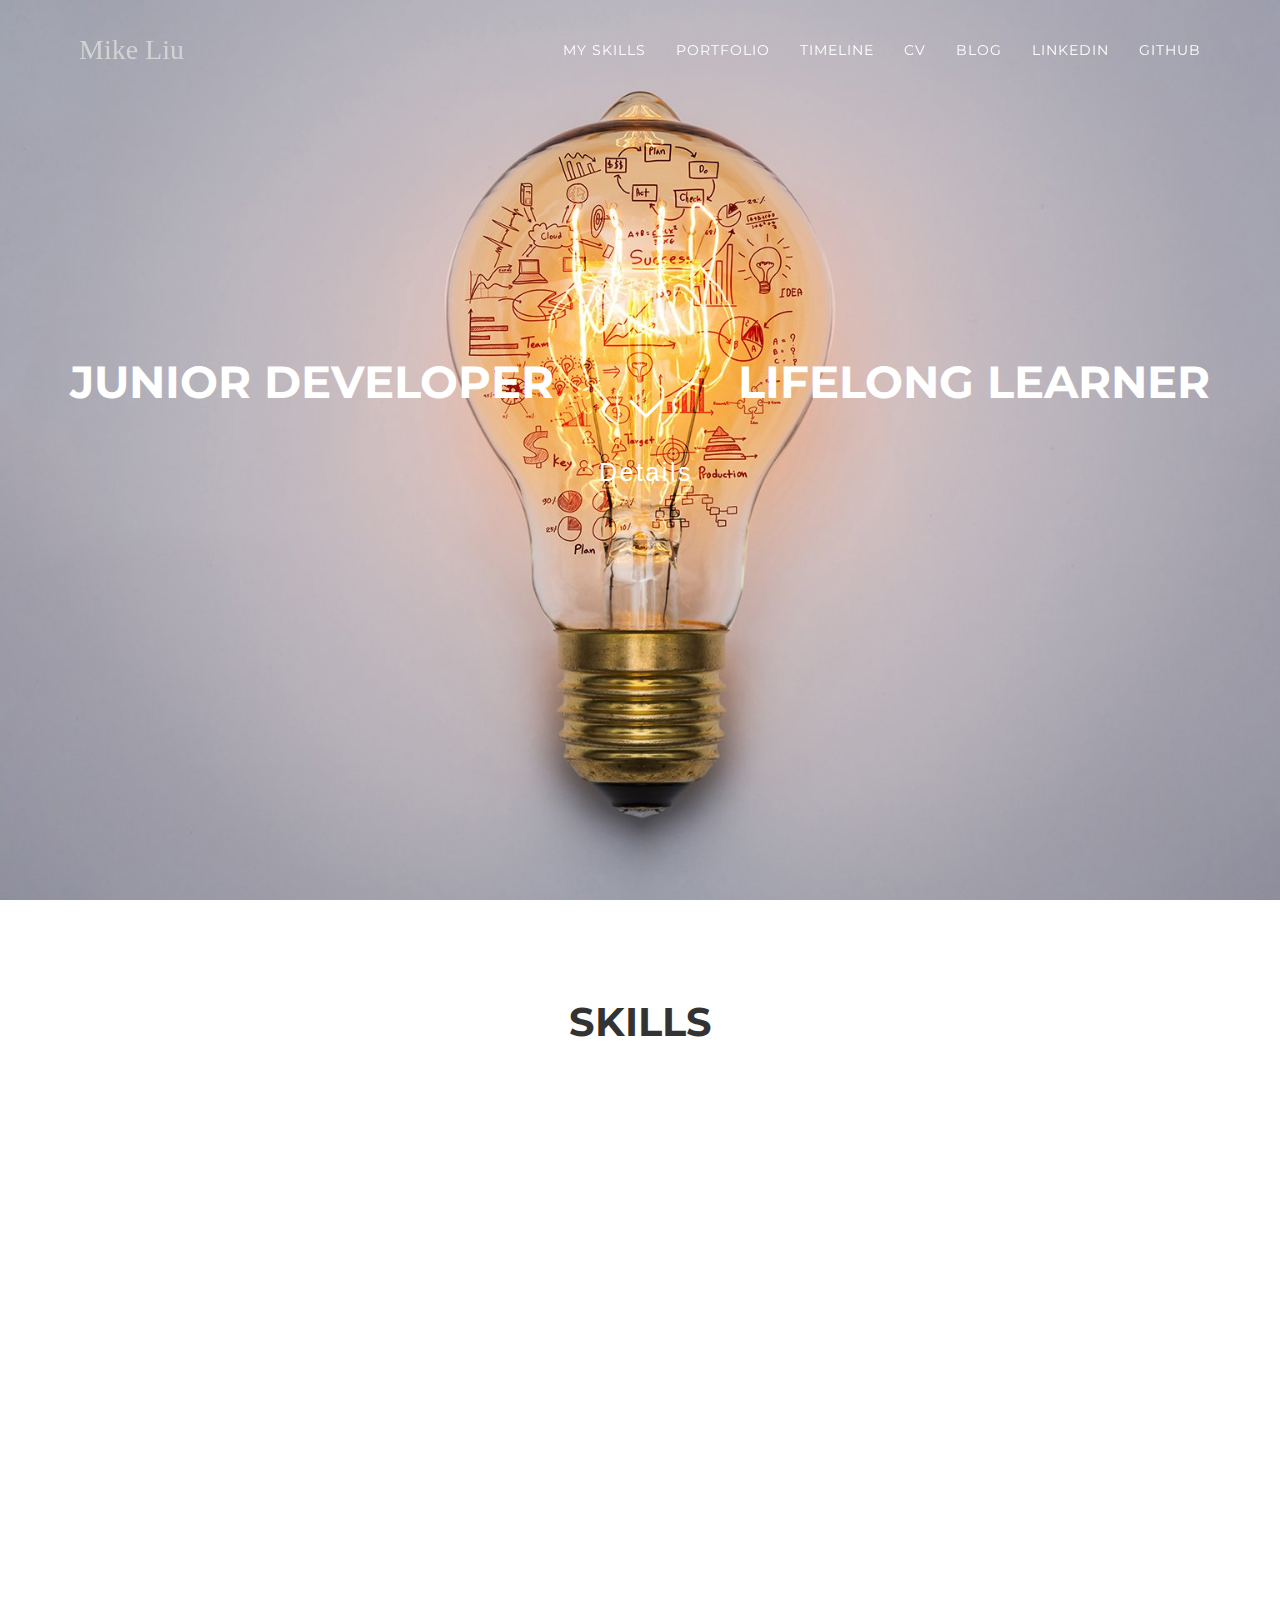
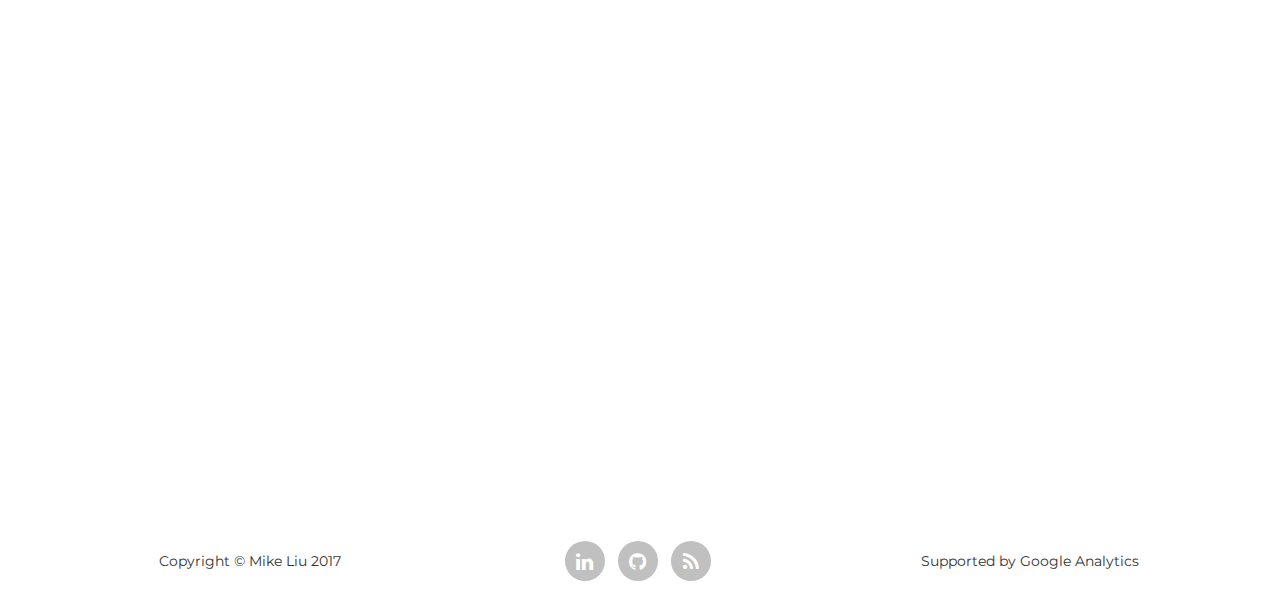
==== index.html @ 419c806e "Removed the large folder" ====
<!DOCTYPE html>
<html lang="en">

<head>
  <meta charset="utf-8">
  <meta http-equiv="X-UA-Compatible" content="IE=edge">
  <meta name="viewport" content="width=device-width, initial-scale=1">
  <meta name="description" content="">
  <meta name="author" content="">

  <title>Mike Liu</title>

  <link href="vendor/bootstrap/css/bootstrap.min.css" rel="stylesheet">
  <link href="vendor/font-awesome/css/font-awesome.min.css" rel="stylesheet" type="text/css">
  <link href="https://fonts.googleapis.com/css?family=Montserrat:400,700" rel="stylesheet" type="text/css">
  <link href='https://fonts.googleapis.com/css?family=Kaushan+Script' rel='stylesheet' type='text/css'>
  <link href='https://fonts.googleapis.com/css?family=Droid+Serif:400,700,400italic,700italic' rel='stylesheet' type='text/css'>
  <link href='https://fonts.googleapis.com/css?family=Roboto+Slab:400,100,300,700' rel='stylesheet' type='text/css'>
  <link href="https://fonts.googleapis.com/css?family=Permanent+Marker" rel="stylesheet">
  <link href="css/agency.min.css" rel="stylesheet">
  <link href="css/custom.css" rel="stylesheet">
  <link href="css/aos.css" rel="stylesheet" />
</head>


<body id="page-top" class="index">
  <nav id="mainNav" class="navbar navbar-default navbar-custom navbar-fixed-top">
    <div class="container" style="margin-left: 5%; width: 90%; margin-right: 30%;">
      <div class="navbar-header page-scroll">
        <button type="button" class="navbar-toggle" data-toggle="collapse" data-target="#bs-example-navbar-collapse-1">
                    <span class="sr-only">Toggle navigation</span> Menu <i class="fa fa-bars"></i>
                </button>
                <a class="navbar-brand page-scroll" href="#page-top">Mike Liu</a>
            </div>
            <div class="collapse navbar-collapse" id="bs-example-navbar-collapse-1">
                <ul class="nav navbar-nav navbar-right">
                    <li class="hidden">
                        <a href="#page-top"></a>
                    </li>
                    <li>
                        <a class="page-scroll" href="#services">My Skills</a>
                    </li>
                    <li>
                        <a class="page-scroll" href="#portfolio">Portfolio</a>
                    </li>
                    <li>
                        <a class="page-scroll" href="#timeline">Timeline</a>
                    </li>
                    <li>
                        <a class="page-scroll" href="#cv">CV</a>
                    </li>
                    <li>
                      <a href="https://mikeliuty.github.io/">Blog</a>
                   </li>
                    <li>
                      <a href="https://www.linkedin.com/in/mike-liu-6b982ba7/">LinkedIn</a>
                    </li>
                     <li>
                       <a href="https://github.com/MikeLiuty">GitHub</a>
                    </li>

                </ul>
            </div>
        </div>
    </nav>

  <header>
    <div class="container">
      <div class="intro-text">
        <div class="intro-heading" style="display:inline; float:left">Junior Developer</div>
        <div class="intro-heading" style="display:inline; float:right">Lifelong Learner</div>
        <div id="section05" class="demo">
          <a href="#services" class="page-scroll"><span></span>Details</a>
        </div>
      </div>
  </header>

  <!-- Services Section -->
  <section id="services" style="  height: 100%;">
    <div class="container">
      <div class="row">
        <div class="col-lg-12 text-center">
          <h2 class="section-heading">Skills</h2>
          <h3 class="section-subheading text-muted"></h3>
        </div>
      </div>
      <div class="row text-center">


        <div class="col-md-4">
          <div data-aos="fade-right" data-aos-offset="200" data-aos-easing="ease-in-sine" data-aos-duration="600">
            <img class="text-primary" src="img/dev.png">
            <h4 class="service-heading">Developer</h4>
            <div>
              <ul class="skill">
                <li>JAVA</li>
                <li>HTML</li>
                <li>JavaScript</li>
                <li>React.js</li>
                <li>SQL</li>
                <li>PHP</li>
                <li>LDAP</li>
              </ul>
            </div>
          </div>
        </div>
        <div class="col-md-4">
          <div data-aos="zoom-in" data-aos-offset="200" data-aos-easing="ease-in-sine" data-aos-duration="600">
            <img class="text-primary" src="img/sys.png">
            <h4 class="service-heading">System Administrator</h4>
            <div>
              <ul class="skill">
                <li>Windows Server 2012</li>
                <li>Azure</li>
                <li>VMware</li>
                <li>Cisco Products</li>
                <li>Hardware</li>
                <li>Trouble Shooting</li>
              </ul>
            </div>
          </div>
        </div>
        <div class="col-md-4">
          <div data-aos="fade-left" data-aos-offset="200" data-aos-easing="ease-in-sine" data-aos-duration="600">
            <img class="text-primary" src="img/deg.png">
            <h4 class="service-heading">Designer</h4>
            <div>
              <ul class="skill">
                <li>Photoshop</li>
                <li>Premier</li>
                <li>AE</li>
                <li>Autodesk Maya</li>
              </ul>
            </div>
          </div>
        </div>
      </div>
    </div>
  </section>

  <section id="portfolio" class="bg-light-gray">
    <div class="container">
      <div data-aos="zoom-out" data-aos-offset="200" data-aos-easing="ease-in-sine" data-aos-duration="650">
        <div class="row">
          <div class="col-lg-12 text-center">
            <h2 class="section-heading">Portfolio</h2>
            <h3 class="section-subheading text-muted"></h3>
          </div>
        </div>
        <div class="row">
          <div class="col-md-4 col-sm-6 portfolio-item">
            <a href="#portfolioModal1" class="portfolio-link" data-toggle="modal">
              <div class="portfolio-hover">
                <div class="portfolio-hover-content">
                  <i class="fa fa-plus fa-3x"></i>
                </div>
              </div>
              <img src="img/portfolio/restaurant.png" class="img-responsive" alt="">
            </a>
            <div class="portfolio-caption">
              <h4>Restaurant Database</h4>
              <p class="text-muted"></p>
            </div>
          </div>
          <div class="col-md-4 col-sm-6 portfolio-item">
            <a href="#portfolioModal2" class="portfolio-link" data-toggle="modal">
              <div class="portfolio-hover">
                <div class="portfolio-hover-content">
                  <i class="fa fa-plus fa-3x"></i>
                </div>
              </div>
              <img src="img/portfolio/vmware.png" class="img-responsive" alt="">
            </a>
            <div class="portfolio-caption">
              <h4>Virtual Lab</h4>

            </div>
          </div>
          <div class="col-md-4 col-sm-6 portfolio-item">
            <a href="#portfolioModal5" class="portfolio-link" data-toggle="modal">
              <div class="portfolio-hover">
                <div class="portfolio-hover-content">
                  <i class="fa fa-plus fa-3x"></i>
                </div>
              </div>
              <img src="img/portfolio/java.png" class="img-responsive" alt="">
            </a>
            <div class="portfolio-caption">
              <h4>Java Game</h4>
            </div>
          </div>
          <div class="col-md-4 col-sm-6 portfolio-item">
            <a href="#portfolioModal3" class="portfolio-link" data-toggle="modal">
              <div class="portfolio-hover">
                <div class="portfolio-hover-content">
                  <i class="fa fa-plus fa-3x"></i>
                </div>
              </div>
              <img src="img/portfolio/PhaserGame.png" class="img-responsive" alt="">
            </a>
            <div class="portfolio-caption">
              <h4>Phaser Game</h4>
            </div>
          </div>
          <div class="col-md-4 col-sm-6 portfolio-item">
            <a href="#portfolioModal4" class="portfolio-link" data-toggle="modal">
              <div class="portfolio-hover">
                <div class="portfolio-hover-content">
                  <i class="fa fa-plus fa-3x"></i>
                </div>
              </div>
              <img src="img/portfolio/access.png" class="img-responsive" alt="">
            </a>
            <div class="portfolio-caption">
              <h4>Access Control System</h4>
            </div>
          </div>

          <div class="col-md-4 col-sm-6 portfolio-item">
            <a href="#portfolioModal6" class="portfolio-link" data-toggle="modal">
              <div class="portfolio-hover">
                <div class="portfolio-hover-content">
                  <i class="fa fa-plus fa-3x"></i>
                </div>
              </div>
              <img src="img/portfolio/cg.png" class="img-responsive" alt="">
            </a>
            <div class="portfolio-caption">
              <h4>Computer Graphic</h4>
            </div>
          </div>
        </div>
      </div>
    </div>
  </section>

  <!-- About Section -->
  <section id="timeline">
    <div class="container">
      <div data-aos="fade-left" data-aos-offset="200" data-aos-easing="ease-in-sine" data-aos-duration="600">
        <div class="row">
          <div class="col-lg-12 text-center">
            <h2 class="section-heading">Timeline</h2>
            <h3 class="section-subheading text-muted"></h3>
          </div>
        </div>
        <img id="timeline" src="img/timeLine.PNG">
      </div>
  </section>

  <section id="cv">
    <div class="container" style="text-align: center;">
      <div data-aos="fade-right" data-aos-offset="200" data-aos-easing="ease-in-sine" data-aos-duration="600">
      <form method="get" action="img/MikeLiu_CV .pdf">
        <button class="btn btn-primary" type="submit" style="font-size:35px;"><img src="img/cv_downer.png" style="height:80px style="font-size:150px;""></img>Download My CV</button>
      </form>
    </div>
  </div>
  </section>

  <footer>
    <div class="container">
      <div class="row">
        <div class="col-md-4">
          <span class="copyright">Copyright &copy; Mike Liu 2017</span><br>

          <!-- Global site tag (gtag.js) - Google Analytics -->
          <script async src="https://www.googletagmanager.com/gtag/js?id=UA-109027182-1"></script>
          <script>
            window.dataLayer = window.dataLayer || [];

                              gtag('config', 'UA-109027182-1');
                            </script>
                </div>
                <div class="col-md-4">
                    <ul class="list-inline social-buttons">
                        <li><a href="https://www.linkedin.com/in/mike-liu-6b982ba7/"><i class="fa fa-linkedin"></i></a>
                        </li>
                         <li><a href="https://github.com/MikeLiuty"><i class="fa fa-github"></i></a>
                        </li>
                        <li><a href="https://mikeliuty.github.io/"><i class="fa fa-rss"></i></a>
                       </li>
                    </ul>
                </div>
                <span class="copyright">Supported by Google Analytics</span>
          </script>
        </div>
  </footer>
  <div class="portfolio-modal modal fade" id="portfolioModal1" tabindex="-1" role="dialog" aria-hidden="true">
    <div class="modal-dialog">
      <div class="modal-content">
        <div class="close-modal" data-dismiss="modal">
          <div class="lr">
            <div class="rl">
            </div>
          </div>
        </div>

        <div class="container">
          <div class="row">
            <div class="col-lg-8 col-lg-offset-2">
              <div class="modal-body">
                <h2>Restaurant Ingredients Management System</h2>
                <img class="img-responsive img-centered" src="img/portfolio/db.png" alt="">
                <img class="img-responsive img-centered" src="img/portfolio/restdb.png" alt="">
                <p></p>
                <ul class="list-inline">
                  <li>Date: December 2014</li>
                  <li>Client: Kings Buffet Chinese Restaurant, Kearney, Nebraska</li>

                </ul>
                <p>When I was in Kearney, Nebraska, I had an oppotunity to work with a Chinese Restrant to build up an ingredients management system. The system aim to provide a easy way to manage all the integradients, dishes, emoloyees, recipes, even all
                  the reservations. The project build with Microsoft Access, which is simple to build and use. </p>
                <button type="button" class="btn btn-primary" data-dismiss="modal"><i class="fa fa-times"></i> Close Project</button>
              </div>
            </div>
          </div>
        </div>
      </div>
    </div>
  </div>

  <div class="portfolio-modal modal fade" id="portfolioModal2" tabindex="-1" role="dialog" aria-hidden="true">
    <div class="modal-dialog">
      <div class="modal-content">
        <div class="close-modal" data-dismiss="modal">
          <div class="lr">
            <div class="rl">
            </div>
          </div>
        </div>
        <div class="container">
          <div class="row">
            <div class="col-lg-8 col-lg-offset-2">
              <div class="modal-body">
                <h2>Virtual Lab for Windows Server 2012</h2>
                <img class="img-responsive img-centered" src="img/portfolio/vl.JPG" alt="">
                <p>The project was the final project of my bachlor degree, which aim to simulate an environment at working places. The project based on VMware products, I used VMware V-sephere to create an domain, and used Windows Server 2012 on an vertual
                  mechine to manage the computer under the domain. The project provided an great oppotunity to practice all the system administration background knowledge and related works.</p>
                <button type="button" class="btn btn-primary" data-dismiss="modal"><i class="fa fa-times"></i> Close Project</button>
              </div>
            </div>
          </div>
        </div>
      </div>
    </div>
  </div>

  <!-- Portfolio Modal 3 -->
  <div class="portfolio-modal modal fade" id="portfolioModal3" tabindex="-1" role="dialog" aria-hidden="true">
    <div class="modal-dialog">
      <div class="modal-content">
        <div class="close-modal" data-dismiss="modal">
          <div class="lr">
            <div class="rl">
            </div>
          </div>
        </div>
        <div class="container">
          <div class="row">
            <div class="col-lg-8 col-lg-offset-2">
              <div class="modal-body">
                <!-- Project Details Go Here -->
                <h2 class="work">Phaser Game</h2>
                <button type="button" class="btn btn-success workbtn" style="float:left;">JavaScript</button>
                <button type="button" class="btn btn-warning workbtn" style="float:left;">Phaser Framework</button>
                <button type="button" class="btn btn-danger workbtn" style="float:left;">HTML</button>
                <button type="button" class="btn btn-info workbtn" style="float:left;">jQuery</button>
                <br></br>
                <video width="100%" controls>
                  <source src="img/portfolio/movie.mp4" type="video/mp4">
                  Your browser does not support the video tag.
                </video>
                <p>
                  <br></br>

                </p>
                <button type="button" class="btn btn-primary" data-dismiss="modal"><i class="fa fa-times"></i> Close Project</button>
              </div>
            </div>
          </div>
        </div>
      </div>
    </div>
  </div>

    <!-- Portfolio Modal 4 -->
    <div class="portfolio-modal modal fade" id="portfolioModal4" tabindex="-1" role="dialog" aria-hidden="true">
        <div class="modal-dialog">
            <div class="modal-content">
                <div class="close-modal" data-dismiss="modal">
                    <div class="lr">
                        <div class="rl">
                        </div>
                    </div>
                </div>
                <div class="container">
                    <div class="row">
                        <div class="col-lg-8 col-lg-offset-2">
                            <div class="modal-body">
                                <!-- Project Details Go Here -->
                                <h2>Access Control System</h2>
                                <video width="80%" controls>
                                  <source src="img/portfolio/demo.mp4" type="video/mp4">

                                  Your browser does not support the video tag.
                                </video>
                                <button type="button" class="btn btn-primary" data-dismiss="modal"><i class="fa fa-times"></i> Close Project</button>
                            </div>
                        </div>
                    </div>
                </div>

  <!-- Portfolio Modal 4 -->
  <div class="portfolio-modal modal fade" id="portfolioModal4" tabindex="-1" role="dialog" aria-hidden="true">
    <div class="modal-dialog">
      <div class="modal-content">
        <div class="close-modal" data-dismiss="modal">
          <div class="lr">
            <div class="rl">

            </div>
          </div>
        </div>
        <div class="container">
          <div class="row">
            <div class="col-lg-8 col-lg-offset-2">
              <div class="modal-body">
                <!-- Project Details Go Here -->
                <h2>Access Control System</h2>
                <img class="img-responsive img-centered" src="img/portfolio/access.png">
                <button type="button" class="btn btn-primary" data-dismiss="modal"><i class="fa fa-times"></i> Close Project</button>
              </div>
            </div>
          </div>
        </div>
      </div>
    </div>
  </div>

  <!-- Portfolio Modal 5 -->
  <div class="portfolio-modal modal fade" id="portfolioModal5" tabindex="-1" role="dialog" aria-hidden="true">
    <div class="modal-dialog">
      <div class="modal-content">
        <div class="close-modal" data-dismiss="modal">
          <div class="lr">
            <div class="rl">
            </div>
          </div>
        </div>
        <div class="container">
          <div class="row">
            <div class="col-lg-8 col-lg-offset-2">
              <div class="modal-body">
                <!-- Project Details Go Here -->
                <h2>Java Game</h2>
                <img class="img-responsive img-centered" src="img/portfolio/java2.png" alt="">
                <button type="button" class="btn btn-primary" data-dismiss="modal"><i class="fa fa-times"></i> Close Project</button>
              </div>
            </div>
          </div>
        </div>
      </div>
    </div>
  </div>

  <!-- Portfolio Modal 6 -->
  <div class="portfolio-modal modal fade" id="portfolioModal6" tabindex="-1" role="dialog" aria-hidden="true">
    <div class="modal-dialog">
      <div class="modal-content">
        <div class="close-modal" data-dismiss="modal">
          <div class="lr">
            <div class="rl">
            </div>
          </div>
        </div>
        <div class="container">
          <div class="row">
            <div class="col-lg-8 col-lg-offset-2">
              <div class="modal-body">
                <!-- Project Details Go Here -->
                <h2>Computer Graphic</h2>
                <img class="img-responsive img-centered" src="img/portfolio/transformers.jpg">
                <img class="img-responsive img-centered" src="img/portfolio/tank.jpg" alt="">
                <button type="button" class="btn btn-primary" data-dismiss="modal"><i class="fa fa-times"></i> Close Project</button>
              </div>
            </div>
          </div>
        </div>
      </div>
    </div>
  </div>

  <script src="vendor/jquery/jquery.min.js"></script>
  <script src="vendor/bootstrap/js/bootstrap.min.js"></script>
  <script src="https://cdnjs.cloudflare.com/ajax/libs/jquery-easing/1.3/jquery.easing.min.js" integrity="sha384-mE6eXfrb8jxl0rzJDBRanYqgBxtJ6Unn4/1F7q4xRRyIw7Vdg9jP4ycT7x1iVsgb" crossorigin="anonymous"></script>
  <script src="js/jqBootstrapValidation.js"></script>
  <script src="js/agency.min.js"></script>
  <script src="js/aos.js"></script>
  <script>
    AOS.init();
  </script>

</body>

</html>
---- css/agency.min.css ----
/*!
* Start Bootstrap - Agency v3.3.7+1 (http://startbootstrap.com/template-overviews/agency)
* Copyright 2013-2016 Start Bootstrap
* Licensed under MIT (https://github.com/BlackrockDigital/startbootstrap/blob/gh-pages/LICENSE)
*/

.btn-primary.active,
.btn-primary:active,
.btn-xl.active,
.btn-xl:active,
.open .dropdown-toggle.btn-primary,
.open .dropdown-toggle.btn-xl {
    background-image: none
}
html {
    height: 100%;
    width: 100%;
    margin: 0;
}
body {
    height: 100%;
    overflow-x: hidden;
    font-family: "Roboto Slab", "Helvetica Neue", Helvetica, Arial, sans-serif;
    webkit-tap-highlight-color: #fed136
}
.btn-primary,
.btn-xl,
h1,
h2,
h3,
h4,
h5,
h6 {
    font-family: Montserrat, "Helvetica Neue", Helvetica, Arial, sans-serif;
    text-transform: uppercase;
    font-weight: 700
}
.text-muted {
    color: #777
}
.text-primary,
a {
    color: #0067ea
}
p {
    font-size: 14px;
    line-height: 1.75
}
p.large {
    font-size: 16px
}
.skill {
  display: flex;
  flex-wrap: wrap;
  list-style-type: none;
  padding-left: 0;
}

.skill li {
  flex: 0 0 calc(50% - 10px);
  margin: 5px;
  padding: 5px 0;
  text-align: center;
  box-sizing: border-box;
  border: 1px solid #80808030;
  background-color: #00000008;
}
a,
a.active,
a:active,
a:focus,
a:hover {
    outline: 0
}
a.active,
a:active,
a:focus,
a:hover {
    color: #fec503
}
.img-centered {
    margin: 0 auto
}
.bg-light-gray {
    background-color: #eee
}
.bg-darkest-gray {
    background-color: #c0c0c0
}
.btn-primary {
    color: #fff;
    background-color: #fed136;
    border-color: #fed136
}
.btn-primary.active,
.btn-primary:active,
.btn-primary:focus,
.btn-primary:hover,
.open .dropdown-toggle.btn-primary {
    color: #fff;
    background-color: #fec503;
    border-color: #f6bf01
}
.btn-primary.disabled,
.btn-primary.disabled.active,
.btn-primary.disabled:active,
.btn-primary.disabled:focus,
.btn-primary.disabled:hover,
.btn-primary[disabled],
.btn-primary[disabled].active,
.btn-primary[disabled]:active,
.btn-primary[disabled]:focus,
.btn-primary[disabled]:hover,
fieldset[disabled] .btn-primary,
fieldset[disabled] .btn-primary.active,
fieldset[disabled] .btn-primary:active,
fieldset[disabled] .btn-primary:focus,
fieldset[disabled] .btn-primary:hover {
    background-color: #fed136;
    border-color: #fed136
}
.btn-primary .badge {
    color: #fed136;
    background-color: #fff
}
.btn-xl {
    color: #fff;
    background-color: #ffffff00;
    border-color: white;
    border-radius: 3px;
    font-size: 18px;
    padding: 20px 40px
}
.btn-xl.active,
.btn-xl:active,
.btn-xl:focus,
.btn-xl:hover,
.open .dropdown-toggle.btn-xl {
    color: #fff;
    background-color: #e8b400;
    border-color: #f6bf01;
    -webkit-transition: all .5s;
    -moz-transition: all .5s;
    transition: all .5s
}
.btn-xl.disabled,
.btn-xl.disabled.active,
.btn-xl.disabled:active,
.btn-xl.disabled:focus,
.btn-xl.disabled:hover,
.btn-xl[disabled],
.btn-xl[disabled].active,
.btn-xl[disabled]:active,
.btn-xl[disabled]:focus,
.btn-xl[disabled]:hover,
fieldset[disabled] .btn-xl,
fieldset[disabled] .btn-xl.active,
fieldset[disabled] .btn-xl:active,
fieldset[disabled] .btn-xl:focus,
fieldset[disabled] .btn-xl:hover {
    background-color: #fed136;
    border-color: #fed136
}
.btn-xl .badge {
    color: #fed136;
    background-color: #fff
}
.navbar-custom {
    background-color: #c0c0c0;
    border-color: transparent
}
.navbar-custom .navbar-brand {
    color: #d2d2d2;
    font-family: 'Permanent Marker', cursive;
}
.navbar-custom .navbar-brand.active,
.navbar-custom .navbar-brand:active,
.navbar-custom .navbar-brand:focus,
.navbar-custom .navbar-brand:hover {
    color: #fec503
}
.navbar-custom .nav li a,
.navbar-custom .navbar-toggle {
    font-family: Montserrat, "Helvetica Neue", Helvetica, Arial, sans-serif;
    color: #fff;
    text-transform: uppercase
}
.navbar-custom .navbar-collapse {
    border-color: rgba(255, 255, 255, .02)
}
.navbar-custom .navbar-toggle {
    background-color: #fed136;
    border-color: #fed136;
    font-size: 12px
}
.navbar-custom .navbar-toggle:focus,
.navbar-custom .navbar-toggle:hover {
    background-color: #fed136
}
.navbar-custom .nav li a {
    font-weight: 400;
    letter-spacing: 1px
}
.navbar-custom .nav li a:focus,
.navbar-custom .nav li a:hover {
    color: #fed136;
    outline: 0
}
.navbar-custom .navbar-nav>.active>a {
    border-radius: 0;
    color: #fff;
    background-color: #fed136
}
.navbar-custom .navbar-nav>.active>a:focus,
.navbar-custom .navbar-nav>.active>a:hover {
    color: #fff;
    background-color: #fec503
}
#tourbtn {
	margin-top: 7%;
  display: block;
  width: 20px;
  transition:opacity .2s ease-in-out;
}
#progskills{
	columns: 2;
  	-webkit-columns: 2;
  	-moz-columns: 2;
  	list-style-position: inside;
}
@media (min-width: 768px) {
    .navbar-custom {
        background-color: transparent;
        padding: 25px 0;
        -webkit-transition: padding .3s;
        -moz-transition: padding .3s;
        transition: padding .3s;
        border: none
    }
    .navbar-custom .navbar-brand {
        font-size: 2em;
        -webkit-transition: all .3s;
        -moz-transition: all .3s;
        transition: all .3s
    }
    .navbar-custom .navbar-nav>.active>a {
        border-radius: 3px
    }
    .navbar-custom.affix {
        background-color: #c0c0c0;
        padding: 10px 0
    }
    .navbar-custom.affix .navbar-brand {
        font-size: 1.5em
    }
}
header {
    height: 100%;
    background-image: url(../img/Innovation_new.jpg);
    background-repeat: -repeat;
    background-attachment: scroll;
    background-position: center center;
    -webkit-background-size: cover;
    -moz-background-size: cover;
    background-size: cover;
    -o-background-size: cover;
    text-align: center;
    color: #fff
}
#timeline {
    max-width: 100%;
    max-height: 100%;
    margin: center;

}
.cv{
	max-width: 100%;
    max-height: 100%;
    margin: center;
    width: 150%;
}

#cv{
	padding-bottom: 150px;
}
header .intro-text {
    padding-top: 100px;
    padding-bottom: 50px
}
header .intro-text .intro-lead-in {
    font-family: "Droid Serif", "Helvetica Neue", Helvetica, Arial, sans-serif;
    font-style: italic;
    font-size: 22px;
    line-height: 22px;
    margin-bottom: 25px
}
header .intro-text .intro-heading {
    font-family: Montserrat, "Helvetica Neue", Helvetica, Arial, sans-serif;
    text-transform: uppercase;
    font-weight: 700;
    font-size: 45px;
    line-height: 50px;
    /*margin-bottom: 25px;*/
    margin-top: 15%;
}
@media (min-width: 768px) {
    header .intro-text {
        padding-top: 300px;
        padding-bottom: 200px;
        height: 100%;
    }
    header .intro-text .intro-lead-in {
        font-family: "Droid Serif", "Helvetica Neue", Helvetica, Arial, sans-serif;
        font-style: italic;
        font-size: 40px;
        line-height: 40px;
        margin-bottom: 25px;
        height: 100%;
    }
    header .intro-text .intro-heading {
        font-family: Montserrat, "Helvetica Neue", Helvetica, Arial, sans-serif;
        text-transform: uppercase;
        font-weight: 700;
        font-size: 45px;
        /*line-height: 75px;*/
        /*margin-bottom: 50px;*/
        height: 100%;
        /*width: 100%;*/
        margin-top:5%;
    }
}
portfolio .portfolio-item .portfolio-caption p,
section h3.section-subheading {
    font-family: "Droid Serif", "Helvetica Neue", Helvetica, Arial, sans-serif;
    font-style: italic
}
section {
    padding: 100px 0
}
section h2.section-heading {
    font-size: 40px;
    margin-top: 0;
    margin-bottom: 15px
}
section h3.section-subheading {
    font-size: 16px;
    text-transform: none;
    font-weight: 400;
    margin-bottom: 75px
}
@media (min-width: 768px) {
    section {
        padding-bottom: 20px;
        padding-top: 100px;
    }
}
.service-heading {
    margin: 15px 0;
    text-transform: none
}
#portfolio .portfolio-item {
    margin: 0 0 15px;
    right: 0
}
#portfolio .portfolio-item .portfolio-link {
    display: block;
    position: relative;
    max-width: 400px;
    margin: 0 auto
}
#portfolio .portfolio-item .portfolio-link .portfolio-hover {
    background: rgba(254, 209, 54, .9);
    position: absolute;
    width: 100%;
    height: 100%;
    opacity: 0;
    transition: all ease .5s;
    -webkit-transition: all ease .5s;
    -moz-transition: all ease .5s
}
#portfolio .portfolio-item .portfolio-link .portfolio-hover:hover {
    opacity: 1
}
#portfolio .portfolio-item .portfolio-link .portfolio-hover .portfolio-hover-content {
    position: absolute;
    width: 100%;
    height: 20px;
    font-size: 20px;
    text-align: center;
    top: 50%;
    margin-top: -12px;
    color: #fff
}
#portfolio .portfolio-item .portfolio-link .portfolio-hover .portfolio-hover-content i {
    margin-top: -12px
}
#portfolio .portfolio-item .portfolio-link .portfolio-hover .portfolio-hover-content h3,
#portfolio .portfolio-item .portfolio-link .portfolio-hover .portfolio-hover-content h4 {
    margin: 0
}
#portfolio .portfolio-item .portfolio-caption {
    max-width: 400px;
    margin: 0 auto;
    background-color: #fff;
    text-align: center;
    padding: 25px
}
#portfolio .portfolio-item .portfolio-caption h4 {
    text-transform: none;
    margin: 0
}
#portfolio .portfolio-item .portfolio-caption p {
    font-size: 16px;
    margin: 0
}
footer span.copyright,
footer ul.quicklinks {
    font-family: Montserrat, "Helvetica Neue", Helvetica, Arial, sans-serif
}
#portfolio * {
    z-index: 2
}
@media (min-width: 767px) {
    #portfolio .portfolio-item {
        margin: 0 0 30px
    }
}
.timeline {
    list-style: none;
    padding: 0;
    position: relative
}
.timeline:before {
    top: 0;
    bottom: 0;
    position: absolute;
    content: "";
    width: 2px;
    background-color: #f1f1f1;
    left: 40px;
    margin-left: -1.5px
}
.timeline>li {
    margin-bottom: 50px;
    position: relative;
    min-height: 50px
}
.timeline>li:after,
.timeline>li:before {
    content: " ";
    display: table
}
.timeline>li:after {
    clear: both
}
.timeline>li .timeline-panel {
    width: 100%;
    float: right;
    padding: 0 20px 0 100px;
    position: relative;
    text-align: left
}
.timeline>li .timeline-panel:before {
    border-left-width: 0;
    border-right-width: 15px;
    left: -15px;
    right: auto
}
.timeline>li .timeline-panel:after {
    border-left-width: 0;
    border-right-width: 14px;
    left: -14px;
    right: auto
}
.timeline>li .timeline-image {
    left: 0;
    margin-left: 0;
    width: 80px;
    height: 80px;
    position: absolute;
    z-index: 100;
    background-color: #fed136;
    color: #fff;
    border-radius: 100%;
    border: 7px solid #f1f1f1;
    text-align: center
}
.timeline>li .timeline-image h4 {
    font-size: 10px;
    margin-top: 12px;
    line-height: 14px
}
.timeline>li.timeline-inverted>.timeline-panel {
    float: right;
    text-align: left;
    padding: 0 20px 0 100px
}
.timeline>li.timeline-inverted>.timeline-panel:before {
    border-left-width: 0;
    border-right-width: 15px;
    left: -15px;
    right: auto
}
.timeline>li.timeline-inverted>.timeline-panel:after {
    border-left-width: 0;
    border-right-width: 14px;
    left: -14px;
    right: auto
}
.timeline>li:last-child {
    margin-bottom: 0
}
.timeline .timeline-heading h4 {
    margin-top: 0;
    color: inherit
}
.timeline .timeline-heading h4.subheading {
    text-transform: none
}
.timeline .timeline-body>p,
.timeline .timeline-body>ul {
    margin-bottom: 0
}
@media (min-width: 768px) {
    .timeline:before {
        left: 50%
    }
    .timeline>li {
        margin-bottom: 100px;
        min-height: 100px
    }
    .timeline>li .timeline-panel {
        width: 41%;
        float: left;
        padding: 0 20px 20px 30px;
        text-align: right
    }
    .timeline>li .timeline-image {
        width: 100px;
        height: 100px;
        left: 50%;
        margin-left: -50px
    }
    .timeline>li .timeline-image h4 {
        font-size: 13px;
        margin-top: 16px;
        line-height: 18px
    }
    .timeline>li.timeline-inverted>.timeline-panel {
        float: right;
        text-align: left;
        padding: 0 30px 20px 20px
    }
}
@media (min-width: 992px) {
    .timeline>li .timeline-panel,
    .timeline>li.timeline-inverted>.timeline-panel {
        padding: 0 20px 20px
    }
    .timeline>li {
        min-height: 150px
    }
    .timeline>li .timeline-image {
        width: 150px;
        height: 150px;
        margin-left: -75px
    }
    .timeline>li .timeline-image h4 {
        font-size: 18px;
        margin-top: 30px;
        line-height: 26px
    }
}
@media (min-width: 1200px) {
    .timeline>li {
        min-height: 170px
    }
    .timeline>li .timeline-panel {
        padding: 0 20px 20px 100px
    }
    .timeline>li .timeline-image {
        width: 170px;
        height: 170px;
        margin-left: -85px
    }
    .timeline>li .timeline-image h4 {
        margin-top: 40px
    }
    .timeline>li.timeline-inverted>.timeline-panel {
        padding: 0 100px 20px 20px
    }
}
.team-member {
    text-align: center;
    margin-bottom: 50px
}
.team-member img {
    margin: 0 auto;
    border: 7px solid #fff
}
.team-member h4 {
    margin-top: 25px;
    margin-bottom: 0;
    text-transform: none
}
.team-member p {
    margin-top: 0
}
aside.clients img {
    margin: 50px auto
}
section#contact {
    background-color: #c0c0c0;
    background-image: url(../img/map-image.png);
    background-position: center;
    background-repeat: no-repeat
}
section#contact .section-heading {
    color: #fff
}
section#contact .form-group {
    margin-bottom: 25px
}
section#contact .form-group input,
section#contact .form-group textarea {
    padding: 20px
}
section#contact .form-group input.form-control {
    height: auto
}
section#contact .form-group textarea.form-control {
    height: 236px
}
section#contact .form-control:focus {
    border-color: #fed136;
    box-shadow: none
}
section#contact::-webkit-input-placeholder {
    font-family: Montserrat, "Helvetica Neue", Helvetica, Arial, sans-serif;
    text-transform: uppercase;
    font-weight: 700;
    color: #eee
}
section#contact:-moz-placeholder {
    font-family: Montserrat, "Helvetica Neue", Helvetica, Arial, sans-serif;
    text-transform: uppercase;
    font-weight: 700;
    color: #eee
}
section#contact::-moz-placeholder {
    font-family: Montserrat, "Helvetica Neue", Helvetica, Arial, sans-serif;
    text-transform: uppercase;
    font-weight: 700;
    color: #eee
}
section#contact:-ms-input-placeholder {
    font-family: Montserrat, "Helvetica Neue", Helvetica, Arial, sans-serif;
    text-transform: uppercase;
    font-weight: 700;
    color: #eee
}
section#contact .text-danger {
    color: #e74c3c
}
footer {
    padding: 25px 0;
    text-align: center
}
footer span.copyright {
    line-height: 40px;
    text-transform: uppercase;
    text-transform: none
}
footer ul.quicklinks {
    margin-bottom: 0;
    line-height: 40px;
    text-transform: uppercase;
    text-transform: none
}
ul.social-buttons {
    margin-bottom: 0
}
ul.social-buttons li a {
    display: block;
    background-color: #c0c0c0;
    height: 40px;
    width: 40px;
    border-radius: 100%;
    font-size: 20px;
    line-height: 40px;
    color: #fff;
    outline: 0;
    -webkit-transition: all .3s;
    -moz-transition: all .3s;
    transition: all .3s
}
ul.social-buttons li a:active,
ul.social-buttons li a:focus,
ul.social-buttons li a:hover {
    background-color: #fed136
}
.btn.active,
.btn:active,
.btn:active:focus,
.btn:focus {
    outline: 0
}
.portfolio-modal .modal-dialog {
    margin: 0;
    height: 100%;
    width: auto
}
.portfolio-modal .modal-content {
    border-radius: 0;
    background-clip: border-box;
    -webkit-box-shadow: none;
    box-shadow: none;
    border: none;
    min-height: 100%;
    padding: 100px 0;
    text-align: center
}
.portfolio-modal .modal-content h2 {
    margin-bottom: 15px;
    font-size: 3em
}
.portfolio-modal .modal-content p {
    margin-bottom: 30px
}
.portfolio-modal .modal-content p.item-intro {
    margin: 20px 0 30px;
    font-family: "Droid Serif", "Helvetica Neue", Helvetica, Arial, sans-serif;
    font-style: italic;
    font-size: 16px
}
.portfolio-modal .modal-content ul.list-inline {
    margin-bottom: 30px;
    margin-top: 0
}
.portfolio-modal .modal-content img {
    margin-bottom: 30px
}
.portfolio-modal .close-modal {
    position: absolute;
    width: 75px;
    height: 75px;
    background-color: transparent;
    top: 25px;
    right: 25px;
    cursor: pointer
}
.portfolio-modal .close-modal:hover {
    opacity: .3
}
.portfolio-modal .close-modal .lr {
    height: 75px;
    width: 1px;
    margin-left: 35px;
    background-color: #c0c0c0;
    transform: rotate(45deg);
    -ms-transform: rotate(45deg);
    -webkit-transform: rotate(45deg);
    z-index: 1051
}
.portfolio-modal .close-modal .lr .rl {
    height: 75px;
    width: 1px;
    background-color: #c0c0c0;
    transform: rotate(90deg);
    -ms-transform: rotate(90deg);
    -webkit-transform: rotate(90deg);
    z-index: 1052
}
.portfolio-modal .modal-backdrop {
    opacity: 0;
    display: none
}
::-moz-selection {
    text-shadow: none;
    background: #fed136
}
::selection {
    text-shadow: none;
    background: #fed136
}
img::selection {
    background: 0 0
}
img::-moz-selection {
    background: 0 0
}
---- css/custom.css ----
.demo a {
  display: block;
  margin-top: 12%;
  left:50%;
  z-index: 2;
  display: inline-block;
  -webkit-transform: translate(0, -50%);
  transform: translate(0, -50%);
  color: #fff;
  font : normal 400 25px/1 'Josefin Sans', sans-serif;
  letter-spacing: .1em;
  text-decoration: none;
  transition: opacity .3s;
}
.demo a:hover {
  opacity: .5;
}
#section05 a {
  padding-top: 70px;
}
#section05 span {
  position: absolute;
  top: 0;
  left: 50%;
  width: 24px;
  height: 24px;
  margin-left: -12px;
  border-left: 3px solid #fff;
  border-bottom: 3px solid #fff;
  -webkit-transform: rotate(-45deg);
  transform: rotate(-45deg);
  -webkit-animation: sdb05 1.5s infinite;
  animation: sdb05 1.5s infinite;
  box-sizing: border-box;
}
@-webkit-keyframes sdb05 {
  0% {
    -webkit-transform: rotate(-45deg) translate(0, 0);
    opacity: 0;
  }
  50% {
    opacity: 1;
  }
  100% {
    -webkit-transform: rotate(-45deg) translate(-20px, 20px);
    opacity: 0;
  }
}
@keyframes sdb05 {
  0% {
    transform: rotate(-45deg) translate(0, 0);
    opacity: 0;
  }
  50% {
    opacity: 1;
  }
  100% {
    transform: rotate(-45deg) translate(-20px, 20px);
    opacity: 0;
  }
}

.work{
  margin-left: 10px;
  clear: right;
}

.workbtn{
  margin:2px;
}
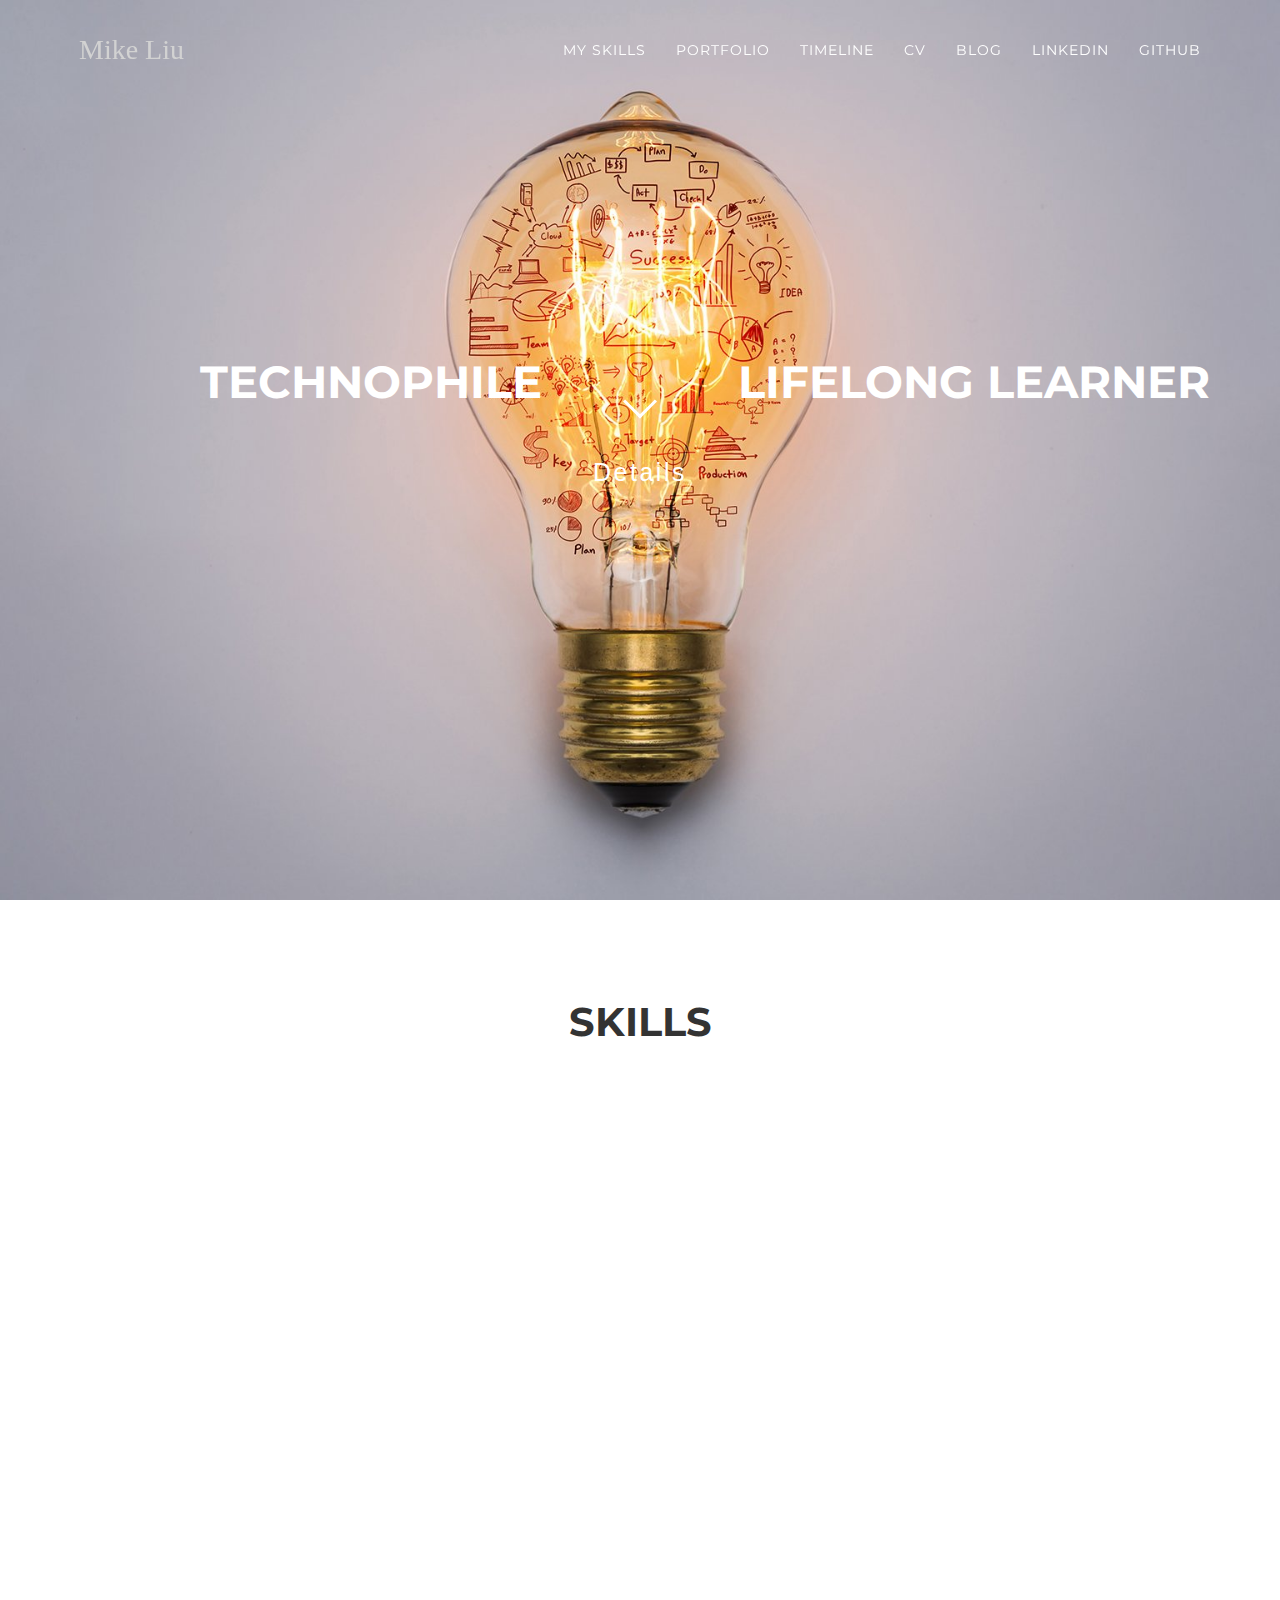
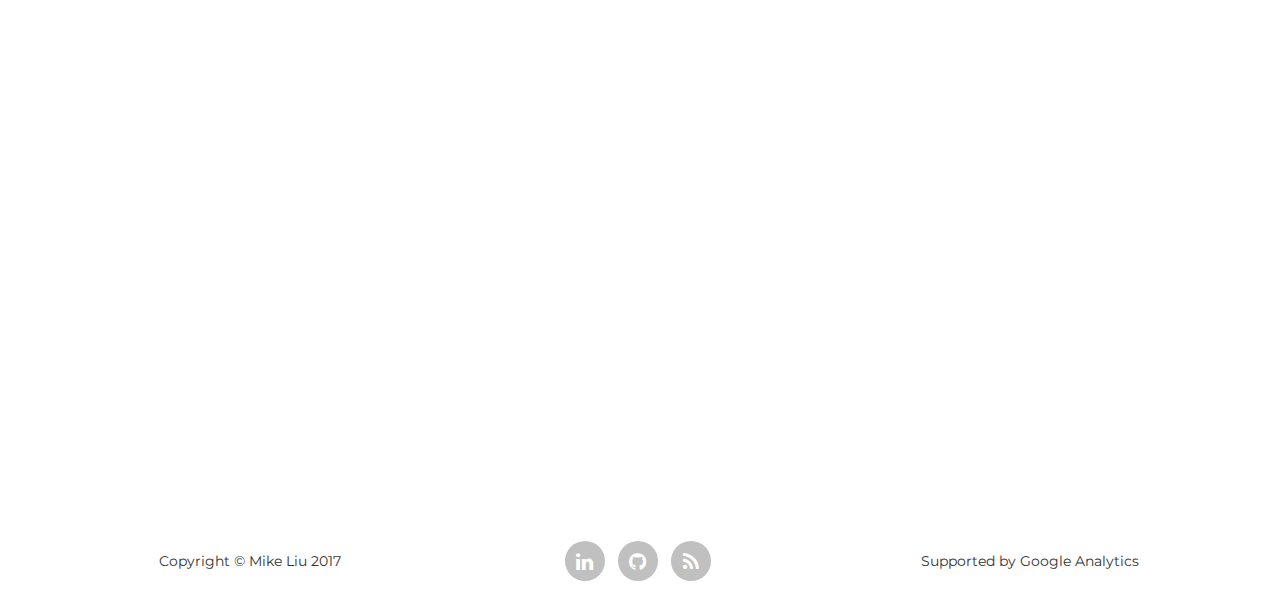
==== commit b5294983: "Modified title" ====
--- a/index.html
+++ b/index.html
@@ -66,8 +66,8 @@
 
   <header>
     <div class="container">
-      <div class="intro-text">
-        <div class="intro-heading" style="display:inline; float:left">Junior Developer</div>
+      <div class="intro-text" >
+        <div class="intro-heading" style="display:inline; float:left">&nbsp&nbsp&nbsp&nbsp&nbsp&nbsp&nbsp&nbsp&nbsp&nbspTechnophile</div>
         <div class="intro-heading" style="display:inline; float:right">Lifelong Learner</div>
         <div id="section05" class="demo">
           <a href="#services" class="page-scroll"><span></span>Details</a>
@@ -147,7 +147,38 @@
             <h3 class="section-subheading text-muted"></h3>
           </div>
         </div>
+
+
+
         <div class="row">
+          <div class="col-md-4 col-sm-6 portfolio-item">
+            <a href="#portfolioModal4" class="portfolio-link" data-toggle="modal">
+              <div class="portfolio-hover">
+                <div class="portfolio-hover-content">
+                  <i class="fa fa-plus fa-3x"></i>
+                </div>
+              </div>
+              <img src="img/portfolio/access.png" class="img-responsive" alt="">
+            </a>
+            <div class="portfolio-caption">
+              <h4>Access Control System</h4>
+            </div>
+          </div>
+
+          <div class="col-md-4 col-sm-6 portfolio-item">
+            <a href="#portfolioModal3" class="portfolio-link" data-toggle="modal">
+              <div class="portfolio-hover">
+                <div class="portfolio-hover-content">
+                  <i class="fa fa-plus fa-3x"></i>
+                </div>
+              </div>
+              <img src="img/portfolio/PhaserGame.png" class="img-responsive" alt="">
+            </a>
+            <div class="portfolio-caption">
+              <h4>Phaser Game</h4>
+            </div>
+          </div>
+
           <div class="col-md-4 col-sm-6 portfolio-item">
             <a href="#portfolioModal1" class="portfolio-link" data-toggle="modal">
               <div class="portfolio-hover">
@@ -187,32 +218,6 @@
             </a>
             <div class="portfolio-caption">
               <h4>Java Game</h4>
-            </div>
-          </div>
-          <div class="col-md-4 col-sm-6 portfolio-item">
-            <a href="#portfolioModal3" class="portfolio-link" data-toggle="modal">
-              <div class="portfolio-hover">
-                <div class="portfolio-hover-content">
-                  <i class="fa fa-plus fa-3x"></i>
-                </div>
-              </div>
-              <img src="img/portfolio/PhaserGame.png" class="img-responsive" alt="">
-            </a>
-            <div class="portfolio-caption">
-              <h4>Phaser Game</h4>
-            </div>
-          </div>
-          <div class="col-md-4 col-sm-6 portfolio-item">
-            <a href="#portfolioModal4" class="portfolio-link" data-toggle="modal">
-              <div class="portfolio-hover">
-                <div class="portfolio-hover-content">
-                  <i class="fa fa-plus fa-3x"></i>
-                </div>
-              </div>
-              <img src="img/portfolio/access.png" class="img-responsive" alt="">
-            </a>
-            <div class="portfolio-caption">
-              <h4>Access Control System</h4>
             </div>
           </div>
 
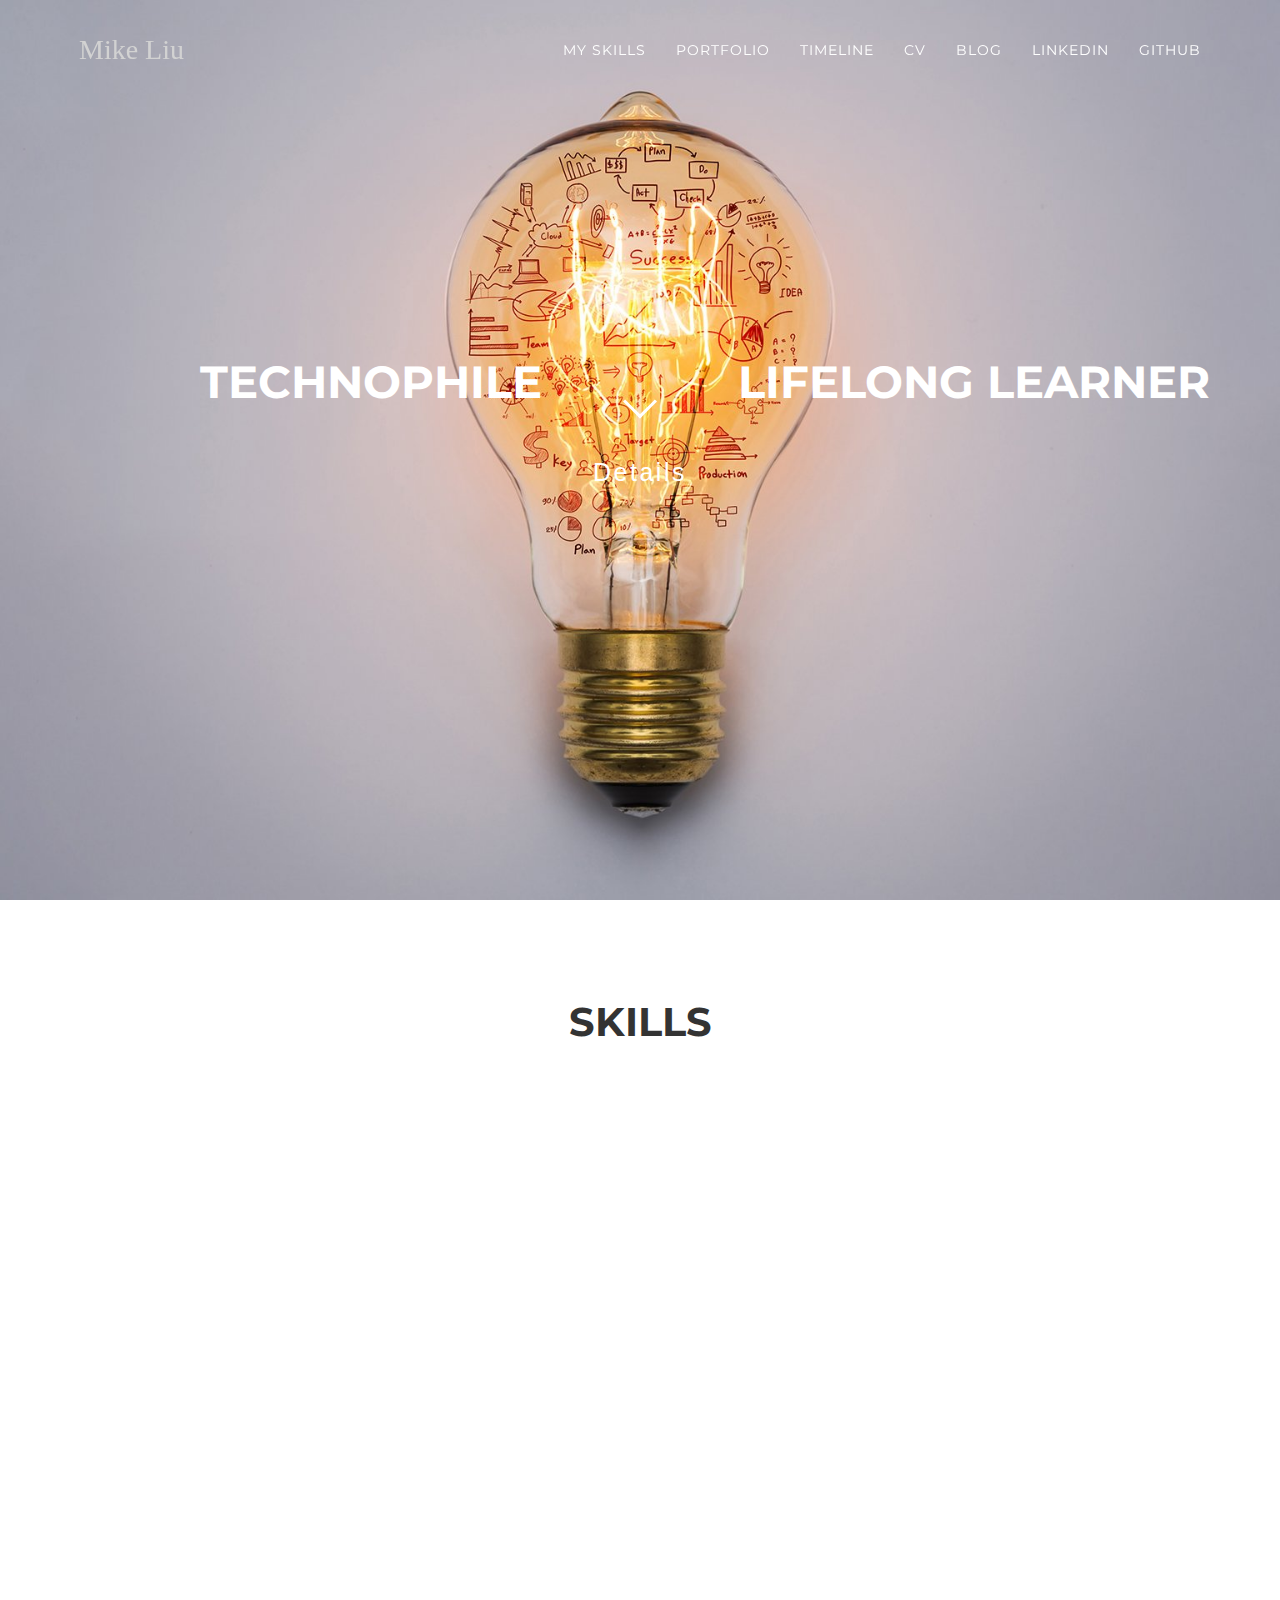
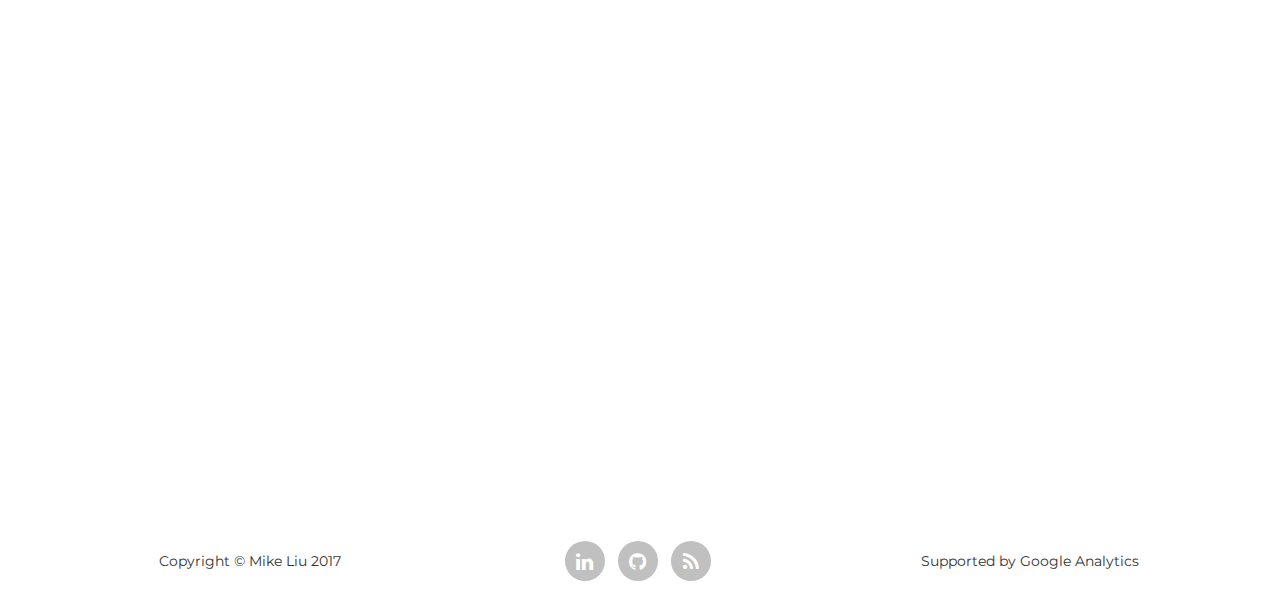
==== commit 745e808b: "removed gray bg at pro" ====
--- a/index.html
+++ b/index.html
@@ -77,7 +77,7 @@
 
   <!-- Services Section -->
   <section id="services" style="  height: 100%;">
-    <div class="container">
+    <div class="container" style="inline:block">
       <div class="row">
         <div class="col-lg-12 text-center">
           <h2 class="section-heading">Skills</h2>
@@ -85,8 +85,6 @@
         </div>
       </div>
       <div class="row text-center">
-
-
         <div class="col-md-4">
           <div data-aos="fade-right" data-aos-offset="200" data-aos-easing="ease-in-sine" data-aos-duration="600">
             <img class="text-primary" src="img/dev.png">
@@ -95,11 +93,18 @@
               <ul class="skill">
                 <li>JAVA</li>
                 <li>HTML</li>
-                <li>JavaScript</li>
-                <li>React.js</li>
-                <li>SQL</li>
+                <li>JavaScript/ES6</li>
+                <li>MySQL</li>
+                <li>jQuery</li>
                 <li>PHP</li>
                 <li>LDAP</li>
+                <li>HTML</li>
+                <li>CSS</li>
+                <li>Ajax</li>
+                <li>JSON</li>
+                <li>Bootstrap</li>
+                <li>CodeIgniter</li>
+                <li>XML</li>
               </ul>
             </div>
           </div>
@@ -111,11 +116,19 @@
             <div>
               <ul class="skill">
                 <li>Windows Server 2012</li>
+                <li>Group Policies</li>
                 <li>Azure</li>
-                <li>VMware</li>
+                <li>VMware ESXi/ vSphere</li>
                 <li>Cisco Products</li>
                 <li>Hardware</li>
-                <li>Trouble Shooting</li>
+                <li>PowerShell</li>
+                <li>router& switches setup</li>
+                <li>AWS</li>
+                <li>Linode</li>
+                <li>WAMP</li>
+                <li>DBAN</li>
+                <li>Linux(Ubuntu)</li>
+                <li>IP&DNS setup and management</li>
               </ul>
             </div>
           </div>
@@ -138,7 +151,7 @@
     </div>
   </section>
 
-  <section id="portfolio" class="bg-light-gray">
+  <section id="portfolio" >
     <div class="container">
       <div data-aos="zoom-out" data-aos-offset="200" data-aos-easing="ease-in-sine" data-aos-duration="650">
         <div class="row">
@@ -147,9 +160,6 @@
             <h3 class="section-subheading text-muted"></h3>
           </div>
         </div>
-
-
-
         <div class="row">
           <div class="col-md-4 col-sm-6 portfolio-item">
             <a href="#portfolioModal4" class="portfolio-link" data-toggle="modal">
